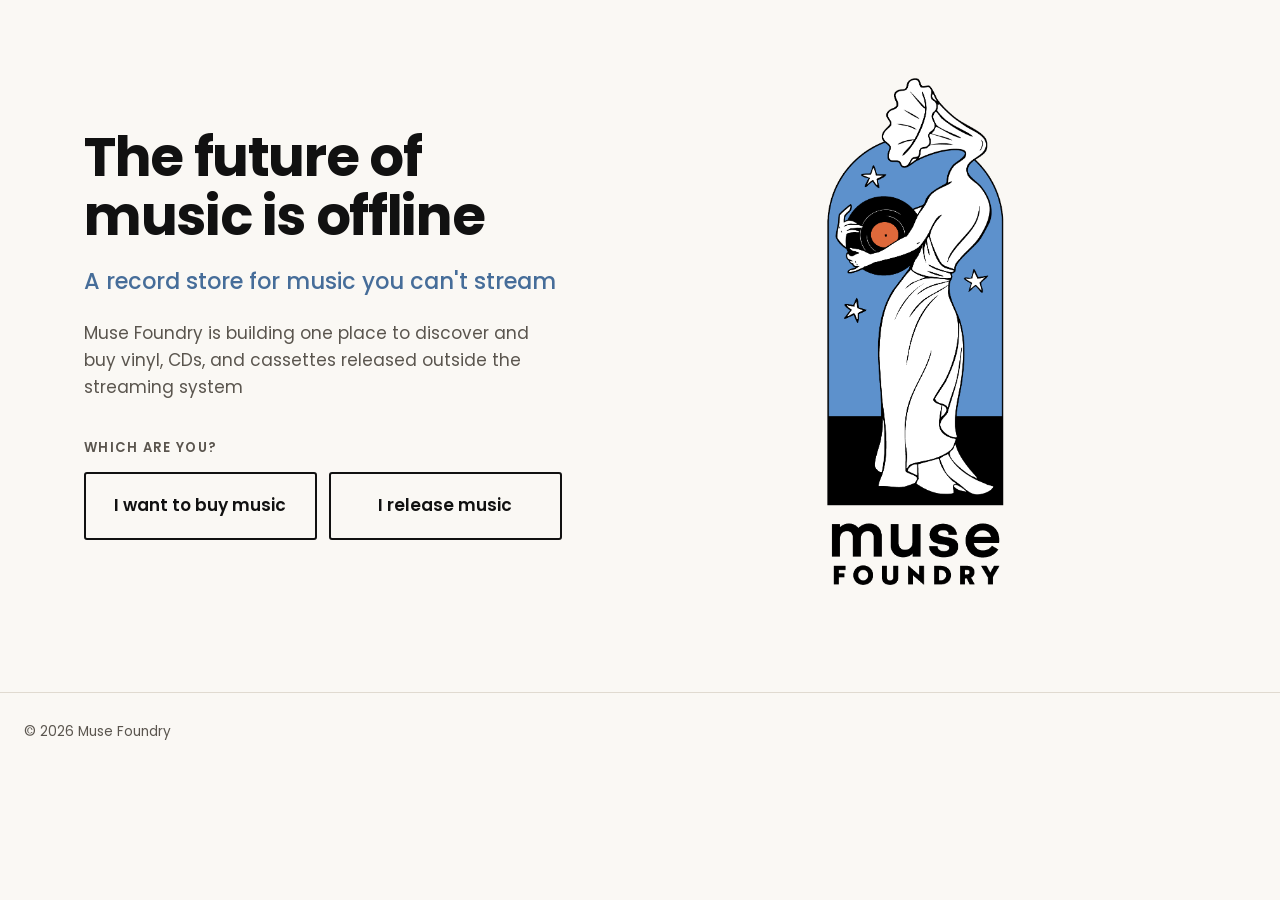
==== index.html @ a9d84aba "Muse Foundry landing page Demand test for an offline-only record store. One page, one branching sign" ====
<!DOCTYPE html>
<html lang="en">
<head>
<meta charset="utf-8">
<meta name="viewport" content="width=device-width, initial-scale=1">
<title>Muse Foundry, the future of music is offline</title>
<meta name="description" content="A record store for music you can't stream, one place to discover and buy vinyl, CDs, and cassettes released outside the streaming system">
<link rel="canonical" href="https://musefoundry.studio/">

<meta property="og:type" content="website">
<meta property="og:title" content="Muse Foundry, the future of music is offline">
<meta property="og:description" content="A record store for music you can't stream">
<meta property="og:url" content="https://musefoundry.studio/">
<meta property="og:image" content="https://musefoundry.studio/img/mf-social.png">
<meta name="twitter:card" content="summary_large_image">

<link rel="icon" href="/img/mf-social.png">
<link rel="preconnect" href="https://fonts.googleapis.com">
<link rel="preconnect" href="https://fonts.gstatic.com" crossorigin>
<link href="https://fonts.googleapis.com/css2?family=Poppins:wght@400;500;600;700&display=swap" rel="stylesheet">
<link rel="stylesheet" href="/styles.css">
</head>
<body>

<!-- No header logo: the hero artwork already carries the wordmark lockup. -->
<main>
  <section class="hero">
    <div class="hero-copy">
      <h1>The future of music is offline</h1>
      <p class="lede">A record store for music you can't stream</p>
      <p class="body">
        Muse Foundry is building one place to discover and buy vinyl, CDs, and
        cassettes released outside the streaming system
      </p>

      <div id="choice" class="choice">
        <p class="choice-label">Which are you?</p>
        <div class="choice-buttons">
          <button type="button" class="btn-choice" data-branch="listener">I want to buy music</button>
          <button type="button" class="btn-choice" data-branch="artist">I release music</button>
        </div>
      </div>

      <!-- action/method are the no-JS fallback. With JS the submit is
           intercepted and posted as JSON. -->
      <form id="signup" class="signup" action="/api/signup" method="POST" hidden novalidate>
        <button type="button" class="back" id="back">&larr; Back</button>

        <p class="form-intro" id="formIntro"></p>
        <input type="hidden" name="branch" id="branchField" value="">

        <label for="name">Name</label>
        <input type="text" id="name" name="name" autocomplete="name" required>

        <label for="email">Email</label>
        <input type="email" id="email" name="email" autocomplete="email" required>

        <div id="linkRow" hidden>
          <label for="link">Link to your site</label>
          <input type="url" id="link" name="link" placeholder="https://" autocomplete="url">
        </div>

        <!-- Honeypot. Hidden from people, filled in by bots. -->
        <div class="hp" aria-hidden="true">
          <label for="company">Company</label>
          <input type="text" id="company" name="company" tabindex="-1" autocomplete="off">
        </div>

        <button type="submit" class="btn-submit" id="submitBtn">Join the list</button>

        <p class="consent">
          By joining you agree to receive email from Muse Foundry, you can unsubscribe
          from anything we send, and we will never sell or share your address
        </p>

        <p class="error" id="error" hidden></p>
      </form>

      <div id="done" class="done" hidden>
        <h2>You're on the list</h2>
        <p id="doneMsg"></p>
      </div>
    </div>

    <div class="hero-art">
      <img src="/img/mf-primary.png" alt="" width="753" height="1701">
    </div>
  </section>
</main>

<footer class="footer">
  <p>&copy; 2026 Muse Foundry</p>
</footer>

<script>
(function () {
  var choice    = document.getElementById('choice');
  var form      = document.getElementById('signup');
  var done      = document.getElementById('done');
  var linkRow   = document.getElementById('linkRow');
  var linkInput = document.getElementById('link');
  var intro     = document.getElementById('formIntro');
  var errorEl   = document.getElementById('error');
  var submitBtn = document.getElementById('submitBtn');
  var branch    = null;

  var COPY = {
    listener: {
      intro:  'Tell us where to reach you when the store opens',
      button: 'Join the founding list',
      done:   'We will email you when there is something to buy'
    },
    artist: {
      intro:  'Tell us who you are and where to find your releases',
      button: 'Tell us about your releases',
      done:   'We will be in touch about carrying your releases'
    }
  };

  document.querySelectorAll('.btn-choice').forEach(function (b) {
    b.addEventListener('click', function () {
      branch = b.dataset.branch;
      document.getElementById('branchField').value = branch;
      intro.textContent     = COPY[branch].intro;
      submitBtn.textContent = COPY[branch].button;
      linkRow.hidden        = (branch !== 'artist');
      choice.hidden = true;
      form.hidden   = false;
      document.getElementById('name').focus();
    });
  });

  document.getElementById('back').addEventListener('click', function () {
    form.hidden   = true;
    choice.hidden = false;
    errorEl.hidden = true;
    branch = null;
  });

  function fail(msg) {
    errorEl.textContent = msg;
    errorEl.hidden = false;
    submitBtn.disabled = false;
    submitBtn.textContent = COPY[branch].button;
  }

  form.addEventListener('submit', function (e) {
    e.preventDefault();
    errorEl.hidden = true;

    var name  = document.getElementById('name').value.trim();
    var email = document.getElementById('email').value.trim();

    if (!name)  return fail('Please enter your name');
    if (!/^[^@\s]+@[^@\s]+\.[^@\s]+$/.test(email)) return fail('Please enter a valid email address');

    submitBtn.disabled = true;
    submitBtn.textContent = 'Sending';

    fetch('/api/signup', {
      method:  'POST',
      headers: { 'Content-Type': 'application/json' },
      body: JSON.stringify({
        branch:  branch,
        name:    name,
        email:   email,
        link:    linkInput.value.trim(),
        company: document.getElementById('company').value
      })
    })
    .then(function (r) { return r.json().then(function (j) { return { ok: r.ok, body: j }; }); })
    .then(function (res) {
      if (!res.ok) return fail(res.body.error || 'Something went wrong, please try again');
      form.hidden = true;
      document.getElementById('doneMsg').textContent = COPY[branch].done;
      done.hidden = false;
    })
    .catch(function () { fail('Could not reach the server, please try again'); });
  });
})();
</script>

</body>
</html>
---- styles.css ----
/* Muse Foundry landing page.
   Brand colors sampled from the logo artwork:
     blue   #5D91CC
     orange #DF693B                                            */

:root {
  --blue:    #5D91CC;
  --blue-dk: #466D99;
  --orange:  #DF693B;
  --ink:     #111111;
  --paper:   #FAF8F4;
  --rule:    #E0DAD0;
  --muted:   #5A554E;
}

* { box-sizing: border-box; }

html { -webkit-text-size-adjust: 100%; }

body {
  margin: 0;
  background: var(--paper);
  color: var(--ink);
  font-family: 'Poppins', -apple-system, BlinkMacSystemFont, 'Segoe UI', sans-serif;
  font-size: 17px;
  line-height: 1.6;
  -webkit-font-smoothing: antialiased;
}

img { max-width: 100%; height: auto; display: block; }

/* ---------- header ---------- */

.topbar {
  padding: 18px 24px;
  border-bottom: 1px solid var(--rule);
}

.wordmark { width: 132px; }

/* ---------- hero ---------- */

.hero {
  max-width: 1160px;
  margin: 0 auto;
  padding: 44px 24px 72px;
  display: grid;
  grid-template-columns: 1fr;
  gap: 32px;
  align-items: center;
}

/* The PNG has a real alpha channel, so it sits straight on the page background
   with no panel behind it. No blend modes: they mute the orange. */
.hero-art {
  display: flex;
  justify-content: center;
}

/* Kept short on phones so the headline and the two buttons are not pushed
   below the fold. Grows on wider screens. */
.hero-art img {
  max-height: 250px;
  width: auto;
}

h1 {
  font-size: clamp(2.1rem, 6vw, 3.4rem);
  line-height: 1.08;
  letter-spacing: -0.025em;
  font-weight: 700;
  margin: 0 0 18px;
}

.lede {
  font-size: clamp(1.15rem, 2.6vw, 1.4rem);
  font-weight: 500;
  color: var(--blue-dk);
  margin: 0 0 20px;
}

.body {
  margin: 0 0 36px;
  color: var(--muted);
  max-width: 46ch;
}

/* ---------- branch choice ---------- */

.choice-label {
  font-size: 0.82rem;
  font-weight: 600;
  letter-spacing: 0.1em;
  text-transform: uppercase;
  color: var(--muted);
  margin: 0 0 14px;
}

.choice-buttons { display: flex; flex-wrap: wrap; gap: 12px; }

.btn-choice {
  flex: 1 1 220px;
  font: inherit;
  font-weight: 600;
  padding: 18px 22px;
  background: transparent;
  color: var(--ink);
  border: 2px solid var(--ink);
  border-radius: 3px;
  cursor: pointer;
  transition: background 0.14s ease, color 0.14s ease;
}

.btn-choice:hover,
.btn-choice:focus-visible { background: var(--ink); color: var(--paper); }

/* ---------- form ---------- */

.signup { max-width: 480px; }

.back {
  font: inherit;
  font-size: 0.9rem;
  color: var(--muted);
  background: none;
  border: 0;
  padding: 0 0 18px;
  cursor: pointer;
}

.back:hover { color: var(--ink); }

.form-intro { margin: 0 0 22px; font-weight: 500; }

label {
  display: block;
  font-size: 0.82rem;
  font-weight: 600;
  letter-spacing: 0.06em;
  text-transform: uppercase;
  margin-bottom: 6px;
}

input[type="text"],
input[type="email"],
input[type="url"] {
  width: 100%;
  font: inherit;
  padding: 13px 14px;
  margin-bottom: 20px;
  background: #fff;
  color: var(--ink);
  border: 1px solid var(--rule);
  border-radius: 3px;
}

input:focus {
  outline: 2px solid var(--blue);
  outline-offset: 1px;
  border-color: var(--blue);
}

.btn-submit {
  width: 100%;
  font: inherit;
  font-weight: 600;
  padding: 17px 22px;
  background: var(--orange);
  color: #fff;
  border: 0;
  border-radius: 3px;
  cursor: pointer;
  transition: filter 0.14s ease;
}

.btn-submit:hover:not(:disabled) { filter: brightness(0.92); }
.btn-submit:disabled { opacity: 0.6; cursor: default; }

.consent {
  font-size: 0.82rem;
  line-height: 1.5;
  color: var(--muted);
  margin: 16px 0 0;
}

.error {
  margin: 14px 0 0;
  padding: 11px 13px;
  font-size: 0.9rem;
  color: #8A2B12;
  background: #FBE9E2;
  border-radius: 3px;
}

/* Honeypot. Off-screen rather than display:none, which some bots skip. */
.hp {
  position: absolute;
  left: -9999px;
  width: 1px;
  height: 1px;
  overflow: hidden;
}

/* ---------- success ---------- */

.done {
  max-width: 480px;
  border-left: 4px solid var(--blue);
  padding-left: 22px;
}

.done h2 { font-size: 1.5rem; margin: 0 0 8px; letter-spacing: -0.02em; }
.done p  { margin: 0; color: var(--muted); }

/* ---------- footer ---------- */

.footer {
  border-top: 1px solid var(--rule);
  padding: 28px 24px;
  font-size: 0.85rem;
  color: var(--muted);
}

.footer p { margin: 0; }

/* ---------- desktop ---------- */

@media (min-width: 620px) {
  .hero-art img { max-height: 360px; }
}

@media (min-width: 900px) {
  .hero {
    grid-template-columns: 0.85fr 1fr;
    gap: 72px;
    padding: 64px 24px 88px;
  }
  .hero-art img { max-height: 540px; }
}
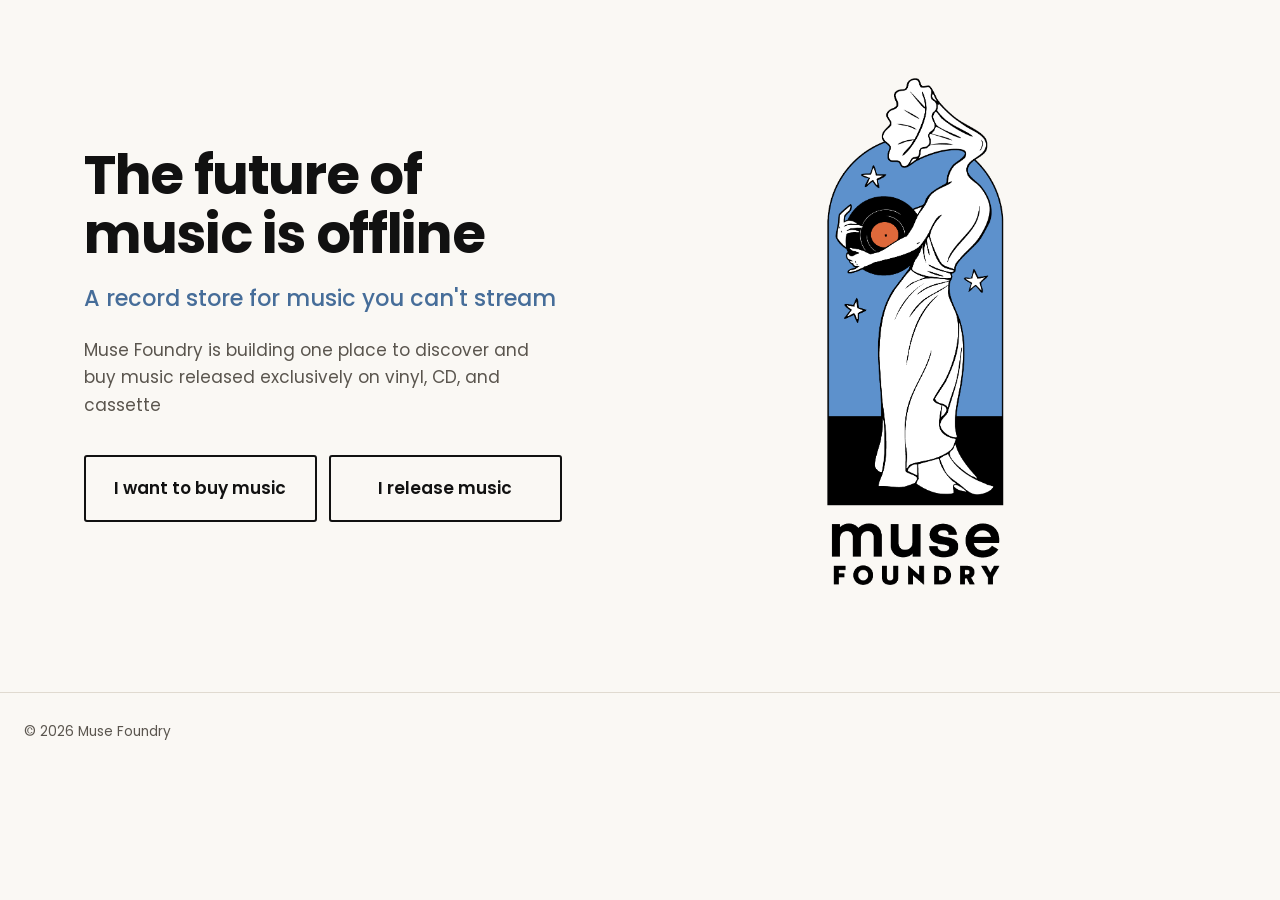
==== commit b7587437: "Use the inverted logo on black, drop the choice label Remove the 'What brings you here?' label; the " ====
--- a/index.html
+++ b/index.html
@@ -4,7 +4,7 @@
 <meta charset="utf-8">
 <meta name="viewport" content="width=device-width, initial-scale=1">
 <title>Muse Foundry, the future of music is offline</title>
-<meta name="description" content="A record store for music you can't stream, one place to discover and buy vinyl, CDs, and cassettes released outside the streaming system">
+<meta name="description" content="A record store for music you can't stream, one place to discover and buy music released exclusively on vinyl, CD, and cassette">
 <link rel="canonical" href="https://musefoundry.studio/">
 
 <meta property="og:type" content="website">
@@ -14,7 +14,10 @@
 <meta property="og:image" content="https://musefoundry.studio/img/mf-social.png">
 <meta name="twitter:card" content="summary_large_image">
 
-<link rel="icon" href="/img/mf-social.png">
+<link rel="icon" type="image/png" href="/favicon-96x96.png" sizes="96x96">
+<link rel="icon" type="image/svg+xml" href="/favicon.svg">
+<link rel="shortcut icon" href="/favicon.ico">
+<link rel="apple-touch-icon" sizes="180x180" href="/apple-touch-icon.png">
 <link rel="preconnect" href="https://fonts.googleapis.com">
 <link rel="preconnect" href="https://fonts.gstatic.com" crossorigin>
 <link href="https://fonts.googleapis.com/css2?family=Poppins:wght@400;500;600;700&display=swap" rel="stylesheet">
@@ -29,12 +32,11 @@
       <h1>The future of music is offline</h1>
       <p class="lede">A record store for music you can't stream</p>
       <p class="body">
-        Muse Foundry is building one place to discover and buy vinyl, CDs, and
-        cassettes released outside the streaming system
+        Muse Foundry is building one place to discover and buy music released
+        exclusively on vinyl, CD, and cassette
       </p>
 
       <div id="choice" class="choice">
-        <p class="choice-label">Which are you?</p>
         <div class="choice-buttons">
           <button type="button" class="btn-choice" data-branch="listener">I want to buy music</button>
           <button type="button" class="btn-choice" data-branch="artist">I release music</button>
@@ -60,10 +62,16 @@
           <input type="url" id="link" name="link" placeholder="https://" autocomplete="url">
         </div>
 
-        <!-- Honeypot. Hidden from people, filled in by bots. -->
+        <!-- Honeypot. Hidden from people, filled in by bots.
+             The field name is deliberately meaningless and there is no <label>:
+             a field named "company" with a matching label gets filled in by
+             password managers and browser autofill, which silently flagged real
+             people as bots. Never give this field a name or label that maps to
+             a real-world value. -->
         <div class="hp" aria-hidden="true">
-          <label for="company">Company</label>
-          <input type="text" id="company" name="company" tabindex="-1" autocomplete="off">
+          <input type="text" id="mfxref" name="mfxref" tabindex="-1"
+                 autocomplete="off" data-lpignore="true" data-1p-ignore
+                 data-form-type="other">
         </div>
 
         <button type="submit" class="btn-submit" id="submitBtn">Join the list</button>
@@ -165,7 +173,7 @@
         name:    name,
         email:   email,
         link:    linkInput.value.trim(),
-        company: document.getElementById('company').value
+        mfxref:  document.getElementById('mfxref').value
       })
     })
     .then(function (r) { return r.json().then(function (j) { return { ok: r.ok, body: j }; }); })
--- a/styles.css
+++ b/styles.css
@@ -87,15 +87,6 @@
 
 /* ---------- branch choice ---------- */
 
-.choice-label {
-  font-size: 0.82rem;
-  font-weight: 600;
-  letter-spacing: 0.1em;
-  text-transform: uppercase;
-  color: var(--muted);
-  margin: 0 0 14px;
-}
-
 .choice-buttons { display: flex; flex-wrap: wrap; gap: 12px; }
 
 .btn-choice {
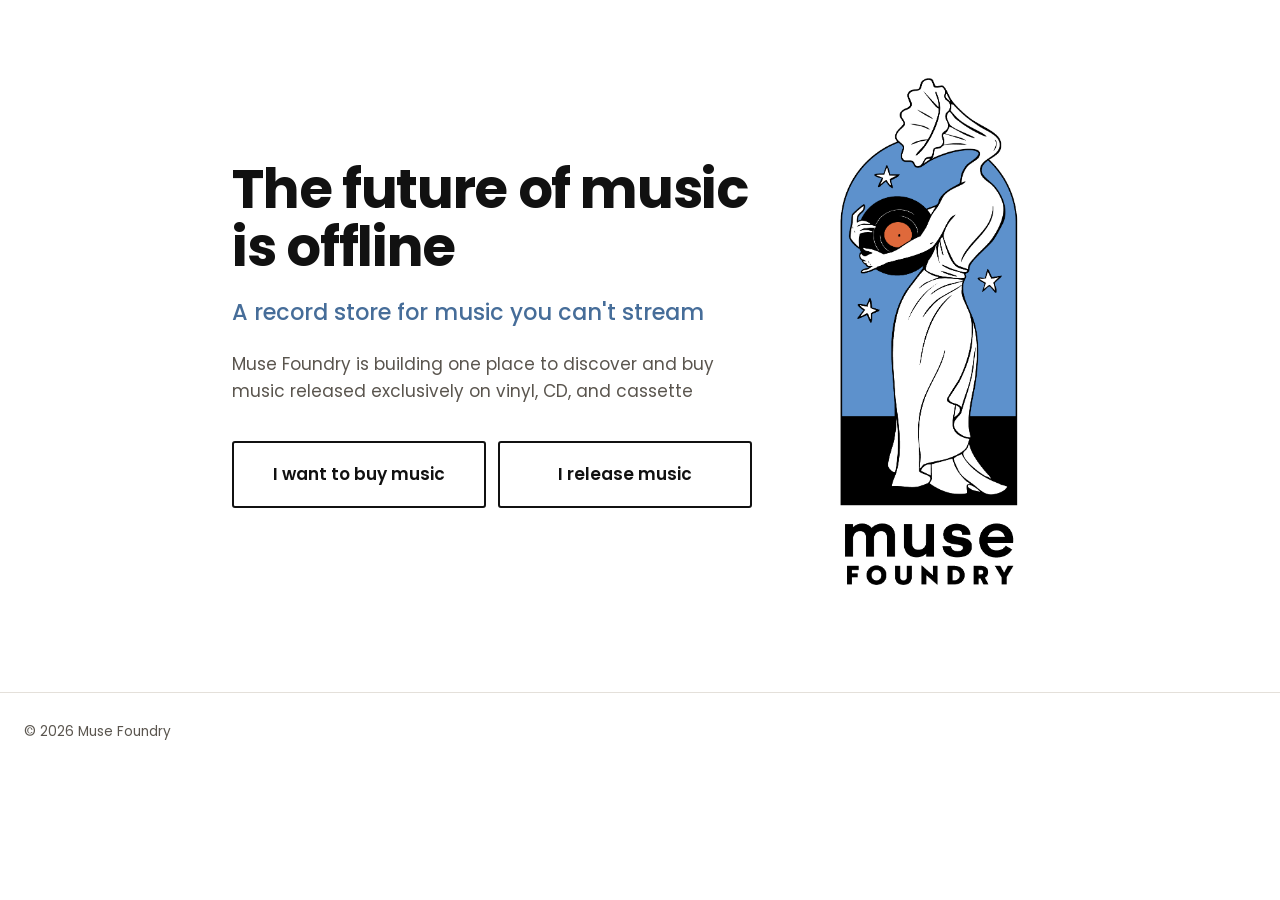
==== commit c0e698ae: "SEO hygiene, optional message field, Vercel analytics, copy tweaks - Title uses a pipe instead of a " ====
--- a/index.html
+++ b/index.html
@@ -3,12 +3,12 @@
 <head>
 <meta charset="utf-8">
 <meta name="viewport" content="width=device-width, initial-scale=1">
-<title>Muse Foundry, the future of music is offline</title>
+<title>Muse Foundry | The future of music is offline</title>
 <meta name="description" content="A record store for music you can't stream, one place to discover and buy music released exclusively on vinyl, CD, and cassette">
 <link rel="canonical" href="https://musefoundry.studio/">
 
 <meta property="og:type" content="website">
-<meta property="og:title" content="Muse Foundry, the future of music is offline">
+<meta property="og:title" content="Muse Foundry | The future of music is offline">
 <meta property="og:description" content="A record store for music you can't stream">
 <meta property="og:url" content="https://musefoundry.studio/">
 <meta property="og:image" content="https://musefoundry.studio/img/mf-social.png">
@@ -22,6 +22,17 @@
 <link rel="preconnect" href="https://fonts.gstatic.com" crossorigin>
 <link href="https://fonts.googleapis.com/css2?family=Poppins:wght@400;500;600;700&display=swap" rel="stylesheet">
 <link rel="stylesheet" href="/styles.css">
+
+<script type="application/ld+json">
+{
+  "@context": "https://schema.org",
+  "@type": "Organization",
+  "name": "Muse Foundry",
+  "url": "https://musefoundry.studio/",
+  "logo": "https://musefoundry.studio/img/mf-social.png",
+  "description": "A record store for music you can't stream. Muse Foundry is building one place to discover and buy music released exclusively on vinyl, CD, and cassette."
+}
+</script>
 </head>
 <body>
 
@@ -61,6 +72,9 @@
           <label for="link">Link to your site</label>
           <input type="url" id="link" name="link" placeholder="https://" autocomplete="url">
         </div>
+
+        <label for="message">Anything you want to tell us? <span class="opt">(optional)</span></label>
+        <textarea id="message" name="message" rows="3" maxlength="2000"></textarea>
 
         <!-- Honeypot. Hidden from people, filled in by bots.
              The field name is deliberately meaningless and there is no <label>:
@@ -78,7 +92,7 @@
 
         <p class="consent">
           By joining you agree to receive email from Muse Foundry, you can unsubscribe
-          from anything we send, and we will never sell or share your address
+          from anything we send, and we will never sell or share your information
         </p>
 
         <p class="error" id="error" hidden></p>
@@ -173,6 +187,7 @@
         name:    name,
         email:   email,
         link:    linkInput.value.trim(),
+        message: document.getElementById('message').value.trim(),
         mfxref:  document.getElementById('mfxref').value
       })
     })
@@ -188,5 +203,9 @@
 })();
 </script>
 
+<!-- Vercel Web Analytics. Cookieless and privacy-friendly, so no consent
+     banner is needed. Requires Web Analytics enabled on the Vercel project. -->
+<script defer src="/_vercel/insights/script.js"></script>
+
 </body>
 </html>
--- a/styles.css
+++ b/styles.css
@@ -8,8 +8,8 @@
   --blue-dk: #466D99;
   --orange:  #DF693B;
   --ink:     #111111;
-  --paper:   #FAF8F4;
-  --rule:    #E0DAD0;
+  --paper:   #FFFFFF;
+  --rule:    #E4E0DA;
   --muted:   #5A554E;
 }
 
@@ -134,7 +134,8 @@
 
 input[type="text"],
 input[type="email"],
-input[type="url"] {
+input[type="url"],
+textarea {
   width: 100%;
   font: inherit;
   padding: 13px 14px;
@@ -145,10 +146,23 @@
   border-radius: 3px;
 }
 
-input:focus {
+textarea {
+  resize: vertical;
+  min-height: 84px;
+}
+
+input:focus,
+textarea:focus {
   outline: 2px solid var(--blue);
   outline-offset: 1px;
   border-color: var(--blue);
+}
+
+.opt {
+  font-weight: 400;
+  text-transform: none;
+  letter-spacing: 0;
+  color: var(--muted);
 }
 
 .btn-submit {
@@ -221,10 +235,15 @@
 }
 
 @media (min-width: 900px) {
+  /* auto sizes the art column to the image itself, so `gap` is the actual
+     distance from the copy. With a fr unit the column was far wider than the
+     artwork and the centered image drifted away from the text. */
   .hero {
-    grid-template-columns: 0.85fr 1fr;
-    gap: 72px;
+    grid-template-columns: minmax(0, 520px) auto;
+    gap: 56px;
     padding: 64px 24px 88px;
+    justify-content: center;
   }
+  .hero-art { justify-content: flex-start; }
   .hero-art img { max-height: 540px; }
 }
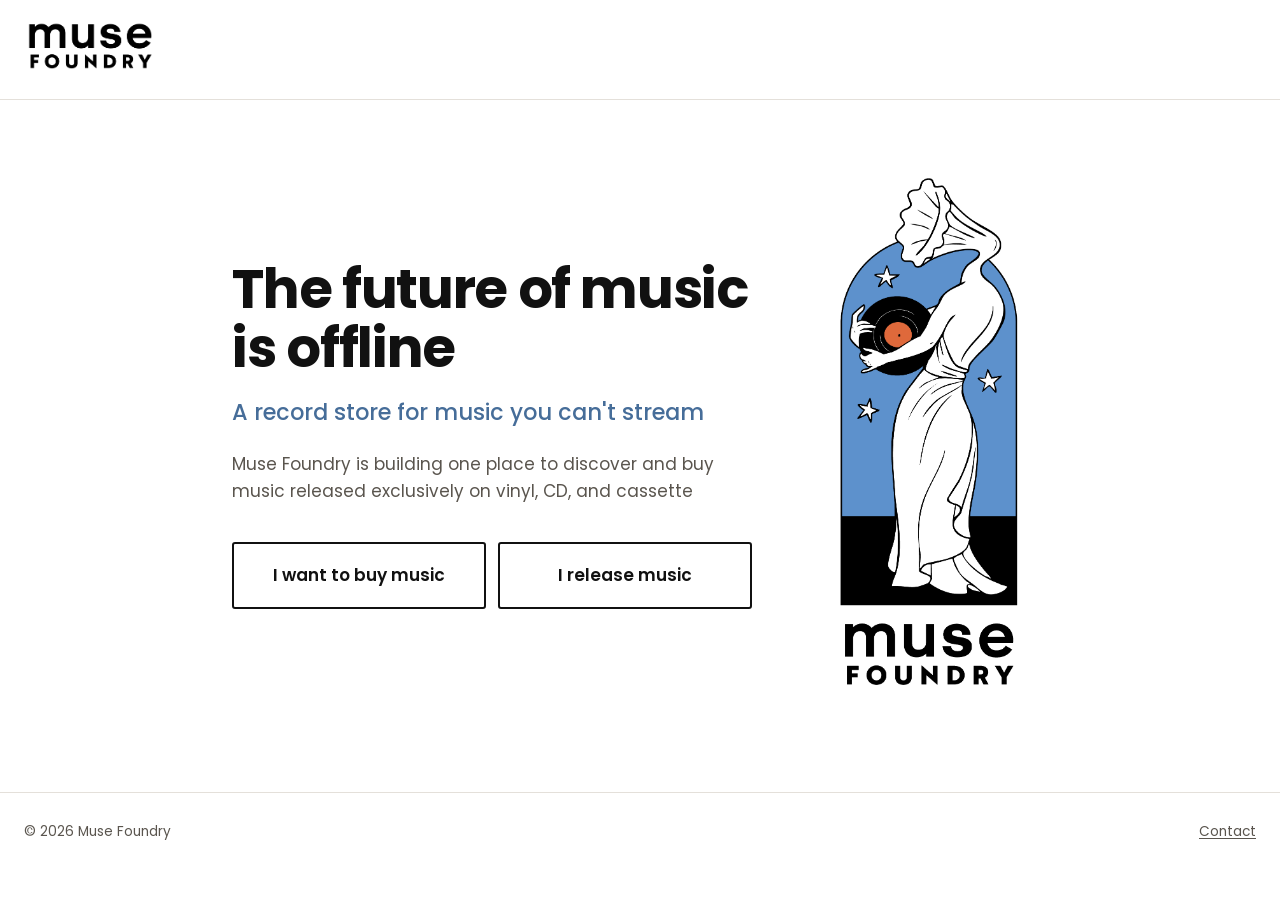
==== commit 745d5d14: "Add footer Contact mailto and a clickable wordmark home link Footer gains a Contact link that opens " ====
--- a/index.html
+++ b/index.html
@@ -36,7 +36,10 @@
 </head>
 <body>
 
-<!-- No header logo: the hero artwork already carries the wordmark lockup. -->
+<header class="topbar">
+  <a href="/" aria-label="Muse Foundry home"><img src="/img/mf-wordmark.png" alt="Muse Foundry" class="wordmark"></a>
+</header>
+
 <main>
   <section class="hero">
     <div class="hero-copy">
@@ -112,6 +115,7 @@
 
 <footer class="footer">
   <p>&copy; 2026 Muse Foundry</p>
+  <a class="footer-contact" href="mailto:jeffrey@musefoundry.studio?subject=Muse%20Foundry">Contact</a>
 </footer>
 
 <script>
--- a/styles.css
+++ b/styles.css
@@ -36,6 +36,9 @@
   border-bottom: 1px solid var(--rule);
 }
 
+.topbar a { display: inline-block; line-height: 0; }
+.topbar a:hover { opacity: 0.7; }
+
 .wordmark { width: 132px; }
 
 /* ---------- hero ---------- */
@@ -43,7 +46,7 @@
 .hero {
   max-width: 1160px;
   margin: 0 auto;
-  padding: 44px 24px 72px;
+  padding: 24px 24px 72px;
   display: grid;
   grid-template-columns: 1fr;
   gap: 32px;
@@ -224,9 +227,22 @@
   padding: 28px 24px;
   font-size: 0.85rem;
   color: var(--muted);
+  display: flex;
+  justify-content: space-between;
+  align-items: center;
+  gap: 14px;
+  flex-wrap: wrap;
 }
 
 .footer p { margin: 0; }
+
+.footer-contact {
+  color: var(--muted);
+  text-decoration: underline;
+  text-underline-offset: 2px;
+}
+
+.footer-contact:hover { color: var(--ink); }
 
 /* ---------- desktop ---------- */
 
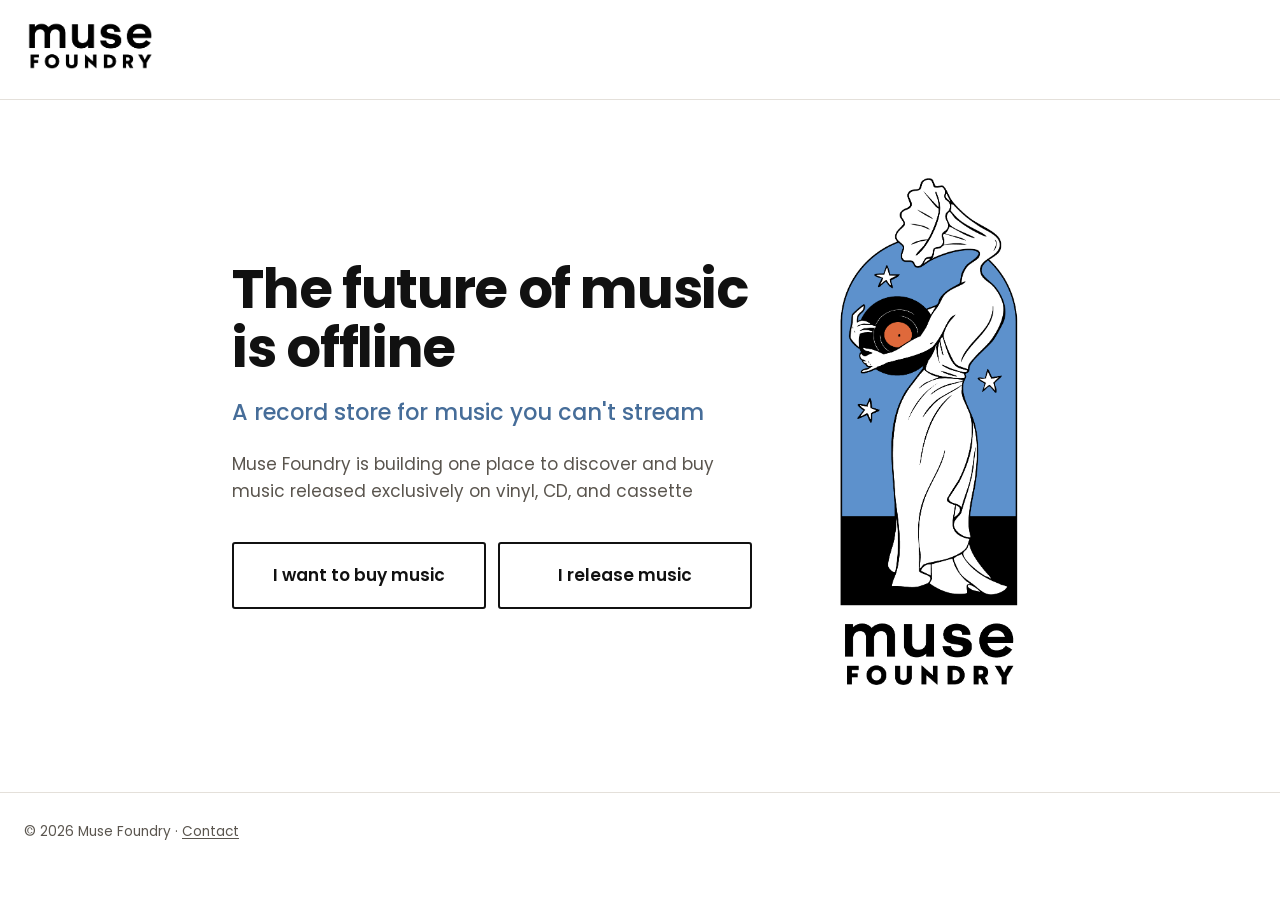
==== commit a4f34e14: "Put footer Contact inline next to the copyright One line, 'copyright 2026 Muse Foundry . Contact', w" ====
--- a/index.html
+++ b/index.html
@@ -114,8 +114,7 @@
 </main>
 
 <footer class="footer">
-  <p>&copy; 2026 Muse Foundry</p>
-  <a class="footer-contact" href="mailto:jeffrey@musefoundry.studio?subject=Muse%20Foundry">Contact</a>
+  <p>&copy; 2026 Muse Foundry &middot; <a class="footer-contact" href="mailto:jeffrey@musefoundry.studio?subject=Muse%20Foundry">Contact</a></p>
 </footer>
 
 <script>
--- a/styles.css
+++ b/styles.css
@@ -227,11 +227,6 @@
   padding: 28px 24px;
   font-size: 0.85rem;
   color: var(--muted);
-  display: flex;
-  justify-content: space-between;
-  align-items: center;
-  gap: 14px;
-  flex-wrap: wrap;
 }
 
 .footer p { margin: 0; }
